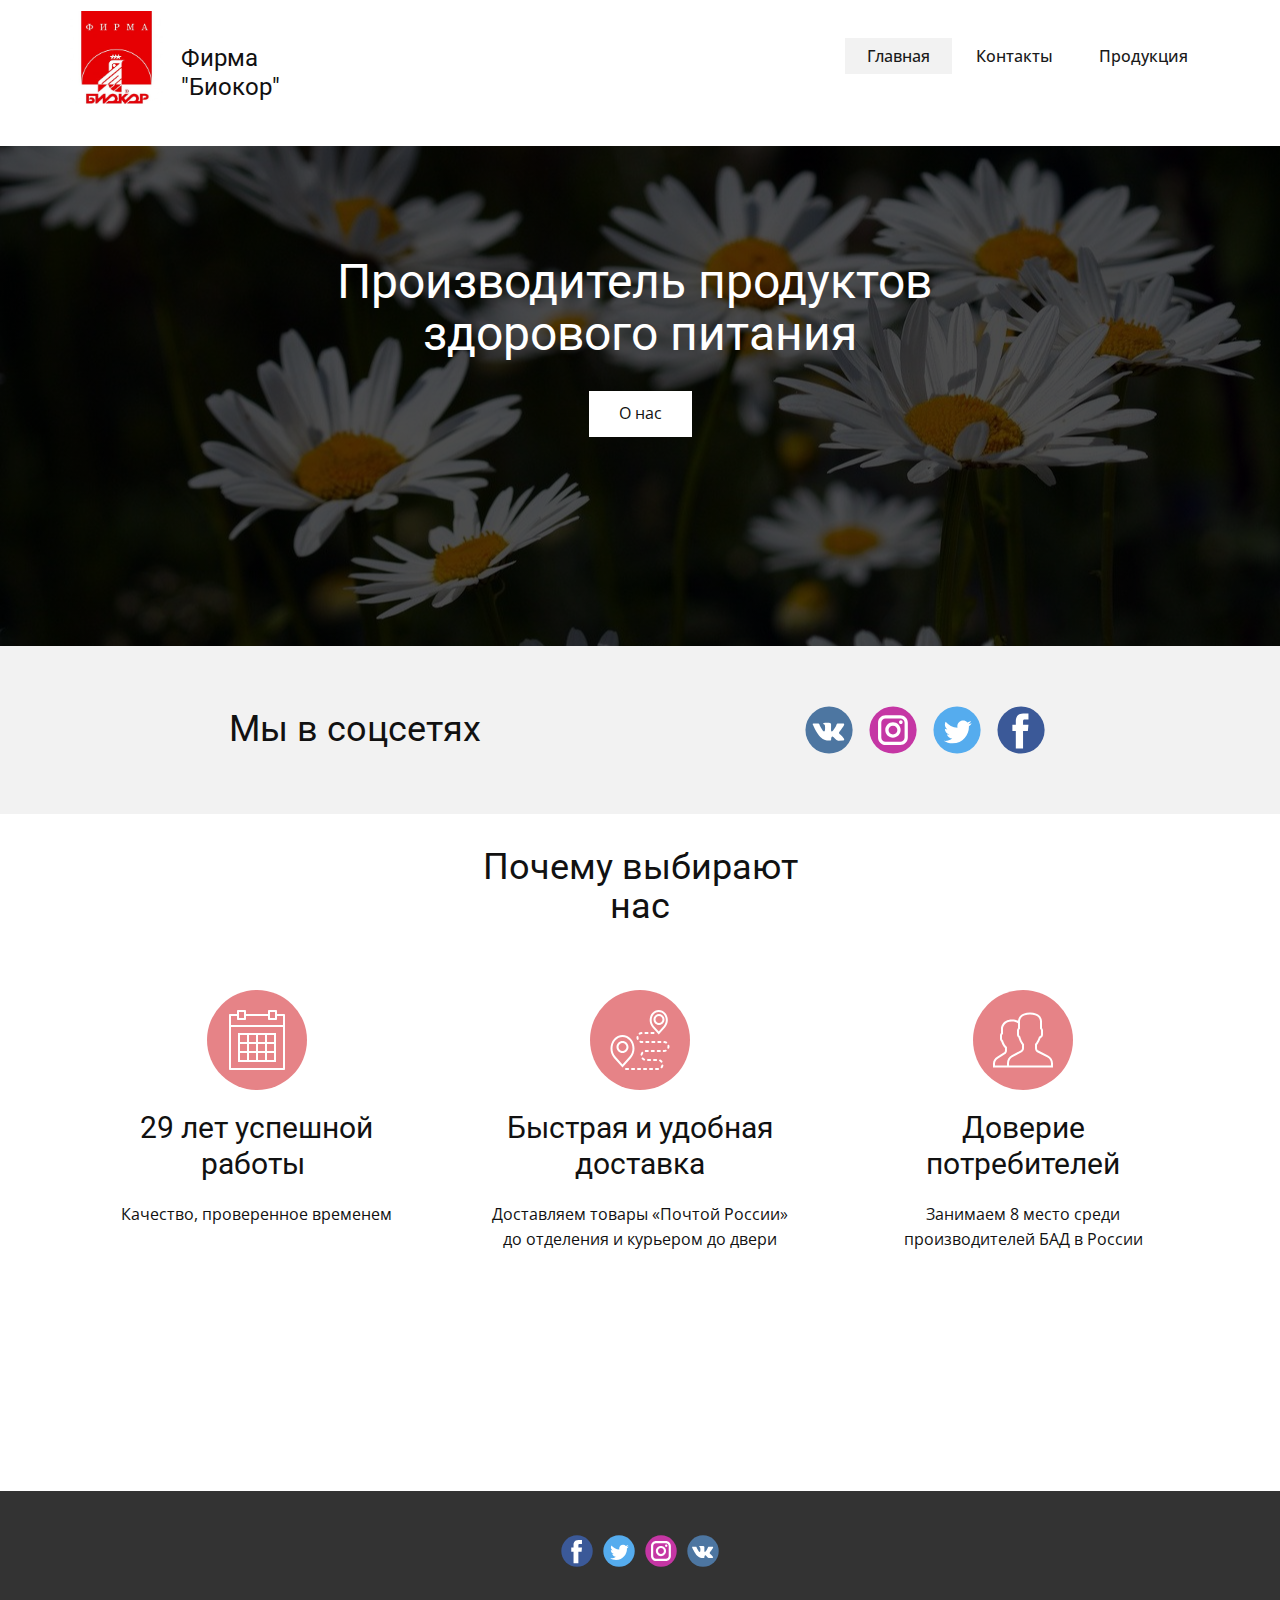
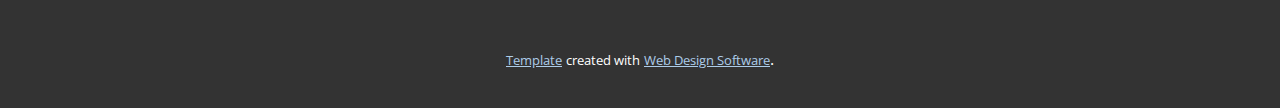
==== Главная.html @ 59d3734b "add files" ====
<!DOCTYPE html>
<html style="font-size: 16px;">
  <head>
    <meta name="viewport" content="width=device-width, initial-scale=1.0">
    <meta charset="utf-8">
    <meta name="keywords" content="Производитель продуктов&nbsp;здорового питания">
    <meta name="description" content="">
    <meta name="page_type" content="np-template-header-footer-from-plugin">
    <title>Главная</title>
    <link rel="stylesheet" href="nicepage.css" media="screen">
<link rel="stylesheet" href="Главная.css" media="screen">
    <script class="u-script" type="text/javascript" src="jquery.js" defer=""></script>
    <script class="u-script" type="text/javascript" src="nicepage.js" defer=""></script>
    <meta name="generator" content="Nicepage 3.13.2, nicepage.com">
    <link id="u-theme-google-font" rel="stylesheet" href="https://fonts.googleapis.com/css?family=Roboto:100,100i,300,300i,400,400i,500,500i,700,700i,900,900i|Open+Sans:300,300i,400,400i,600,600i,700,700i,800,800i">
    
    
    
    
    <script type="application/ld+json">{
		"@context": "http://schema.org",
		"@type": "Organization",
		"name": "",
		"url": "index.html",
		"logo": "images/logo.jpg",
		"sameAs": [
				"https://www.facebook.com/biokorru",
				"https://twitter.com/biokorru",
				"https://www.instagram.com/biokorru/",
				"https://vk.com/biokor"
		]
}</script>
    <meta property="og:title" content="Главная">
    <meta property="og:type" content="website">
    <meta name="theme-color" content="#478ac9">
    <link rel="canonical" href="index.html">
    <meta property="og:url" content="index.html">
    <meta name="twitter:site" content="@">
    <meta name="twitter:card" content="summary_large_image">
    <meta name="twitter:title" content="Главная">
    <meta name="twitter:description" content="">
  </head>
  <body class="u-body"><header class="u-clearfix u-header u-header" id="sec-7c4c"><div class="u-clearfix u-sheet u-sheet-1">
        <a href="Главная.html" data-page-id="371701706" class="u-image u-logo u-image-1" data-image-width="255" data-image-height="255" title="Главная">
          <img src="images/logo.jpg" class="u-logo-image u-logo-image-1" data-image-width="93">
        </a>
        <nav class="u-menu u-menu-dropdown u-offcanvas u-menu-1">
          <div class="menu-collapse" style="font-size: 1rem; letter-spacing: 0px; font-weight: 500;">
            <a class="u-button-style u-custom-active-color u-custom-border u-custom-border-color u-custom-hover-color u-custom-left-right-menu-spacing u-custom-padding-bottom u-custom-text-active-color u-custom-text-color u-custom-text-hover-color u-custom-top-bottom-menu-spacing u-nav-link u-text-active-palette-1-base u-text-hover-palette-2-base" href="#">
              <svg><use xmlns:xlink="http://www.w3.org/1999/xlink" xlink:href="#menu-hamburger"></use></svg>
              <svg version="1.1" xmlns="http://www.w3.org/2000/svg" xmlns:xlink="http://www.w3.org/1999/xlink"><defs><symbol id="menu-hamburger" viewBox="0 0 16 16" style="width: 16px; height: 16px;"><rect y="1" width="16" height="2"></rect><rect y="7" width="16" height="2"></rect><rect y="13" width="16" height="2"></rect>
</symbol>
</defs></svg>
            </a>
          </div>
          <div class="u-custom-menu u-nav-container">
            <ul class="u-nav u-spacing-2 u-unstyled u-nav-1"><li class="u-nav-item"><a class="u-active-grey-5 u-button-style u-hover-grey-10 u-nav-link u-text-active-grey-90 u-text-grey-90 u-text-hover-grey-90" href="Главная.html" style="padding: 10px 22px;">Главная</a>
</li><li class="u-nav-item"><a class="u-active-grey-5 u-button-style u-hover-grey-10 u-nav-link u-text-active-grey-90 u-text-grey-90 u-text-hover-grey-90" href="Контакты.html" style="padding: 10px 22px;">Контакты</a>
</li><li class="u-nav-item"><a class="u-active-grey-5 u-button-style u-hover-grey-10 u-nav-link u-text-active-grey-90 u-text-grey-90 u-text-hover-grey-90" href="Страница-1.html" style="padding: 10px 22px;">Продукция</a>
</li></ul>
          </div>
          <div class="u-custom-menu u-nav-container-collapse">
            <div class="u-black u-container-style u-inner-container-layout u-opacity u-opacity-95 u-sidenav">
              <div class="u-sidenav-overflow">
                <div class="u-menu-close"></div>
                <ul class="u-align-center u-nav u-popupmenu-items u-unstyled u-nav-2"><li class="u-nav-item"><a class="u-button-style u-nav-link" href="Главная.html" style="padding: 10px 22px;">Главная</a>
</li><li class="u-nav-item"><a class="u-button-style u-nav-link" href="Контакты.html" style="padding: 10px 22px;">Контакты</a>
</li><li class="u-nav-item"><a class="u-button-style u-nav-link" href="Страница-1.html" style="padding: 10px 22px;">Продукция</a>
</li></ul>
              </div>
            </div>
            <div class="u-black u-menu-overlay u-opacity u-opacity-70"></div>
          </div>
        </nav>
        <h4 class="u-text u-text-1">Фирма "Биокор"</h4>
      </div></header>
    <section class="u-clearfix u-image u-shading u-section-1" id="sec-bab6" data-image-width="1280" data-image-height="835">
      <div class="u-clearfix u-sheet u-sheet-1">
        <h1 class="u-align-center u-text u-text-1">Производитель продуктов&nbsp;<br>здорового питания
        </h1>
        <a href="О-нас.html" data-page-id="64418748" class="u-btn u-button-style u-hover-palette-5-light-1 u-white u-btn-1">О нас</a>
      </div>
    </section>
    <section class="u-align-center u-clearfix u-grey-5 u-section-2" id="sec-bafe">
      <div class="u-clearfix u-sheet u-valign-middle u-sheet-1">
        <div class="u-clearfix u-expanded-width u-layout-wrap u-layout-wrap-1">
          <div class="u-gutter-0 u-layout">
            <div class="u-layout-row">
              <div class="u-align-center u-container-style u-layout-cell u-left-cell u-size-30 u-layout-cell-1">
                <div class="u-container-layout u-valign-middle u-container-layout-1">
                  <h2 class="u-text u-text-1">Мы в соцсетях</h2>
                </div>
              </div>
              <div class="u-container-style u-layout-cell u-right-cell u-size-30 u-layout-cell-2">
                <div class="u-container-layout u-container-layout-2">
                  <div class="u-social-icons u-spacing-16 u-social-icons-1">
                    <a class="u-social-url" target="_blank" title="VK" href="https://vk.com/biokor"><span class="u-icon u-icon-circle u-social-icon u-social-vk u-icon-1"><svg class="u-svg-link" preserveAspectRatio="xMidYMin slice" viewBox="0 0 112 112" style=""><use xmlns:xlink="http://www.w3.org/1999/xlink" xlink:href="#svg-5aea"></use></svg><svg class="u-svg-content" viewBox="0 0 112 112" x="0" y="0" id="svg-5aea"><circle fill="currentColor" class="st0" cx="56.1" cy="56.1" r="55"></circle><path fill="#FFFFFF" d="M88.2,80.7l-9.8,0.1c0,0-2.1,0.4-4.9-1.5c-3.7-2.5-7.2-9.1-9.9-8.2C60.9,72,61,77.9,61,77.9s0,1.3-0.6,1.9
            c-0.7,0.7-2,0.9-2,0.9H54c0,0-9.7,0.6-18.3-8.3c-9.3-9.7-17.6-29-17.6-29s-0.5-1.3,0-1.9c0.6-0.7,2.2-0.7,2.2-0.7l10.5-0.1
            c0,0,1,0.2,1.7,0.7c0.6,0.4,0.9,1.2,0.9,1.2s1.7,4.3,4,8.2c4.4,7.6,6.4,9.3,7.9,8.4c2.2-1.2,1.5-10.7,1.5-10.7s0-3.5-1.1-5
            c-0.9-1.2-2.5-1.5-3.3-1.6c-0.6-0.1,0.4-1.5,1.6-2.1c1.9-0.9,5.2-1,9.2-0.9c3.1,0,4,0.2,5.2,0.5c3.6,0.9,2.4,4.3,2.4,12.4
            c0,2.6-0.5,6.3,1.4,7.5c0.8,0.5,2.8,0.1,7.7-8.3c2.3-4,4.1-8.6,4.1-8.6s0.4-0.8,1-1.2s1.4-0.3,1.4-0.3l11.1-0.1c0,0,3.3-0.4,3.9,1.1
            c0.6,1.6-1.2,5.3-5.8,11.3c-7.4,9.9-8.3,9-2.1,14.7c5.9,5.5,7.1,8.1,7.3,8.5C93.4,80.4,88.2,80.7,88.2,80.7z"></path></svg></span>
                    </a>
                    <a class="u-social-url" target="_blank" title="Instagram" href="https://www.instagram.com/biokorru/"><span class="u-icon u-icon-circle u-social-icon u-social-instagram u-icon-2"><svg class="u-svg-link" preserveAspectRatio="xMidYMin slice" viewBox="0 0 112 112" style=""><use xmlns:xlink="http://www.w3.org/1999/xlink" xlink:href="#svg-3610"></use></svg><svg class="u-svg-content" viewBox="0 0 112 112" x="0" y="0" id="svg-3610"><circle fill="currentColor" cx="56.1" cy="56.1" r="55"></circle><path fill="#FFFFFF" d="M55.9,38.2c-9.9,0-17.9,8-17.9,17.9C38,66,46,74,55.9,74c9.9,0,17.9-8,17.9-17.9C73.8,46.2,65.8,38.2,55.9,38.2
            z M55.9,66.4c-5.7,0-10.3-4.6-10.3-10.3c-0.1-5.7,4.6-10.3,10.3-10.3c5.7,0,10.3,4.6,10.3,10.3C66.2,61.8,61.6,66.4,55.9,66.4z"></path><path fill="#FFFFFF" d="M74.3,33.5c-2.3,0-4.2,1.9-4.2,4.2s1.9,4.2,4.2,4.2s4.2-1.9,4.2-4.2S76.6,33.5,74.3,33.5z"></path><path fill="#FFFFFF" d="M73.1,21.3H38.6c-9.7,0-17.5,7.9-17.5,17.5v34.5c0,9.7,7.9,17.6,17.5,17.6h34.5c9.7,0,17.5-7.9,17.5-17.5V38.8
            C90.6,29.1,82.7,21.3,73.1,21.3z M83,73.3c0,5.5-4.5,9.9-9.9,9.9H38.6c-5.5,0-9.9-4.5-9.9-9.9V38.8c0-5.5,4.5-9.9,9.9-9.9h34.5
            c5.5,0,9.9,4.5,9.9,9.9V73.3z"></path></svg></span>
                    </a>
                    <a class="u-social-url" target="_blank" title="Twitter" href="https://twitter.com/biokorru"><span class="u-icon u-icon-circle u-social-icon u-social-twitter u-icon-3"><svg class="u-svg-link" preserveAspectRatio="xMidYMin slice" viewBox="0 0 112 112" style=""><use xmlns:xlink="http://www.w3.org/1999/xlink" xlink:href="#svg-c305"></use></svg><svg class="u-svg-content" viewBox="0 0 112 112" x="0" y="0" id="svg-c305"><circle fill="currentColor" class="st0" cx="56.1" cy="56.1" r="55"></circle><path fill="#FFFFFF" d="M83.8,47.3c0,0.6,0,1.2,0,1.7c0,17.7-13.5,38.2-38.2,38.2C38,87.2,31,85,25,81.2c1,0.1,2.1,0.2,3.2,0.2
            c6.3,0,12.1-2.1,16.7-5.7c-5.9-0.1-10.8-4-12.5-9.3c0.8,0.2,1.7,0.2,2.5,0.2c1.2,0,2.4-0.2,3.5-0.5c-6.1-1.2-10.8-6.7-10.8-13.1
            c0-0.1,0-0.1,0-0.2c1.8,1,3.9,1.6,6.1,1.7c-3.6-2.4-6-6.5-6-11.2c0-2.5,0.7-4.8,1.8-6.7c6.6,8.1,16.5,13.5,27.6,14
            c-0.2-1-0.3-2-0.3-3.1c0-7.4,6-13.4,13.4-13.4c3.9,0,7.3,1.6,9.8,4.2c3.1-0.6,5.9-1.7,8.5-3.3c-1,3.1-3.1,5.8-5.9,7.4
            c2.7-0.3,5.3-1,7.7-2.1C88.7,43,86.4,45.4,83.8,47.3z"></path></svg></span>
                    </a>
                    <a class="u-social-url" target="_blank" title="Facebook" href="https://www.facebook.com/biokorru"><span class="u-icon u-icon-circle u-social-facebook u-social-icon u-icon-4"><svg class="u-svg-link" preserveAspectRatio="xMidYMin slice" viewBox="0 0 112 112" style=""><use xmlns:xlink="http://www.w3.org/1999/xlink" xlink:href="#svg-9d8c"></use></svg><svg class="u-svg-content" viewBox="0 0 112 112" x="0" y="0" id="svg-9d8c"><circle fill="currentColor" cx="56.1" cy="56.1" r="55"></circle><path fill="#FFFFFF" d="M73.5,31.6h-9.1c-1.4,0-3.6,0.8-3.6,3.9v8.5h12.6L72,58.3H60.8v40.8H43.9V58.3h-8V43.9h8v-9.2
            c0-6.7,3.1-17,17-17h12.5v13.9H73.5z"></path></svg></span>
                    </a>
                  </div>
                </div>
              </div>
            </div>
          </div>
        </div>
      </div>
    </section>
    <section class="u-align-center u-clearfix u-section-3" id="sec-f0d1">
      <div class="u-clearfix u-sheet u-sheet-1">
        <h2 class="u-text u-text-1">Почему выбирают нас</h2>
        <div class="u-expanded-width u-list u-list-1">
          <div class="u-repeater u-repeater-1">
            <div class="u-container-style u-list-item u-repeater-item">
              <div class="u-container-layout u-similar-container u-container-layout-1"><span class="u-icon u-icon-circle u-palette-2-light-1 u-spacing-20 u-icon-1"><svg class="u-svg-link" preserveAspectRatio="xMidYMin slice" viewBox="0 0 60 60" style=""><use xmlns:xlink="http://www.w3.org/1999/xlink" xlink:href="#svg-0ecd"></use></svg><svg class="u-svg-content" viewBox="0 0 60 60" x="0px" y="0px" id="svg-0ecd" style="enable-background:new 0 0 60 60;"><g><path d="M57,4h-7V1c0-0.553-0.447-1-1-1h-7c-0.553,0-1,0.447-1,1v3H19V1c0-0.553-0.447-1-1-1h-7c-0.553,0-1,0.447-1,1v3H3
		C2.447,4,2,4.447,2,5v11v43c0,0.553,0.447,1,1,1h54c0.553,0,1-0.447,1-1V16V5C58,4.447,57.553,4,57,4z M43,2h5v3v3h-5V5V2z M12,2h5
		v3v3h-5V5V2z M4,6h6v3c0,0.553,0.447,1,1,1h7c0.553,0,1-0.447,1-1V6h22v3c0,0.553,0.447,1,1,1h7c0.553,0,1-0.447,1-1V6h6v9H4V6z
		 M4,58V17h52v41H4z"></path><path d="M38,23h-7h-2h-7h-2h-9v9v2v7v2v9h9h2h7h2h7h2h9v-9v-2v-7v-2v-9h-9H38z M31,25h7v7h-7V25z M38,41h-7v-7h7V41z M22,34h7v7h-7
		V34z M22,25h7v7h-7V25z M13,25h7v7h-7V25z M13,34h7v7h-7V34z M20,50h-7v-7h7V50z M29,50h-7v-7h7V50z M38,50h-7v-7h7V50z M47,50h-7
		v-7h7V50z M47,41h-7v-7h7V41z M47,25v7h-7v-7H47z"></path>
</g></svg>
            
            
          </span>
                <h3 class="u-align-center u-text u-text-2">29 лет успешной работы&nbsp;</h3>
                <p class="u-align-center u-text u-text-3">Качество, проверенное временем</p>
              </div>
            </div>
            <div class="u-align-center u-container-style u-list-item u-repeater-item">
              <div class="u-container-layout u-similar-container u-container-layout-2"><span class="u-icon u-icon-circle u-palette-2-light-1 u-spacing-20 u-icon-2"><svg class="u-svg-link" preserveAspectRatio="xMidYMin slice" viewBox="0 0 60 60" style=""><use xmlns:xlink="http://www.w3.org/1999/xlink" xlink:href="#svg-136e"></use></svg><svg class="u-svg-content" viewBox="0 0 60 60" x="0px" y="0px" id="svg-136e" style="enable-background:new 0 0 60 60;"><g><path d="M21.021,28.977C18.75,26.412,15.722,25,12.493,25s-6.257,1.412-8.527,3.977c-4.612,5.211-4.612,13.688,0,18.899
		l8.527,9.633l8.527-9.633C25.633,42.665,25.633,34.188,21.021,28.977z M19.523,46.55l-7.029,7.941L5.464,46.55
		c-3.966-4.479-3.966-11.768,0-16.247C7.349,28.173,9.846,27,12.493,27s5.145,1.173,7.029,3.303
		C23.488,34.782,23.488,42.07,19.523,46.55z"></path><path d="M48.747,24.507l6.464-7.286c3.478-3.92,3.478-10.296,0-14.216C53.491,1.067,51.195,0,48.746,0
		c-2.448,0-4.744,1.067-6.464,3.005c-3.478,3.92-3.478,10.296,0,14.216L48.747,24.507z M43.778,4.333
		C45.113,2.828,46.877,2,48.746,2c1.87,0,3.634,0.828,4.969,2.333c2.828,3.187,2.828,8.373,0,11.56l-4.968,5.601l-4.969-5.601
		C40.95,12.706,40.95,7.52,43.778,4.333z"></path><path d="M52.604,54.517c-0.539-0.121-1.074,0.217-1.195,0.756c-0.115,0.51-0.338,0.979-0.663,1.392
		c-0.341,0.434-0.267,1.063,0.168,1.404c0.184,0.144,0.401,0.214,0.617,0.214c0.297,0,0.59-0.131,0.787-0.382
		c0.504-0.64,0.864-1.396,1.042-2.188C53.481,55.173,53.143,54.638,52.604,54.517z"></path><path d="M31.995,31c-0.433-0.001-0.854-0.078-1.252-0.23c-0.512-0.195-1.093,0.062-1.291,0.578
		c-0.196,0.516,0.063,1.094,0.578,1.291c0.626,0.238,1.285,0.36,1.963,0.361h0.357c0.553,0,1-0.447,1-1s-0.447-1-1-1H31.995z"></path><path d="M29.621,24.676c0.181,0,0.363-0.049,0.528-0.151c0.443-0.276,0.933-0.445,1.454-0.503c0.549-0.061,0.945-0.555,0.885-1.104
		s-0.551-0.941-1.104-0.885c-0.822,0.091-1.594,0.357-2.294,0.794c-0.469,0.292-0.611,0.909-0.319,1.378
		C28.961,24.509,29.287,24.676,29.621,24.676z"></path><path d="M18.064,58h-2c-0.553,0-1,0.447-1,1s0.447,1,1,1h2c0.553,0,1-0.447,1-1S18.616,58,18.064,58z"></path><path d="M35.993,40c-0.086,0-0.171,0.002-0.256,0.006c-0.552,0.022-0.98,0.488-0.958,1.04c0.021,0.538,0.465,0.959,0.998,0.959
		c0.014,0,0.028,0,0.042-0.001L37.778,42c0.553,0,1-0.447,1-1s-0.447-1-1-1H35.993z"></path><path d="M35.493,24h2c0.553,0,1-0.447,1-1s-0.447-1-1-1h-2c-0.553,0-1,0.447-1,1S34.94,24,35.493,24z"></path><path d="M47.778,40c-0.553,0-1,0.447-1,1s0.447,1,1,1h2c0.553,0,1-0.447,1-1s-0.447-1-1-1H47.778z"></path><path d="M51.351,32c0-0.553-0.447-1-1-1h-2c-0.553,0-1,0.447-1,1s0.447,1,1,1h2C50.903,33,51.351,32.553,51.351,32z"></path><path d="M41.778,42h2c0.553,0,1-0.447,1-1s-0.447-1-1-1h-2c-0.553,0-1,0.447-1,1S41.226,42,41.778,42z"></path><path d="M43.493,24c0.553,0,1-0.447,1-1s-0.447-1-1-1h-2c-0.553,0-1,0.447-1,1s0.447,1,1,1H43.493z"></path><path d="M36.351,31c-0.553,0-1,0.447-1,1s0.447,1,1,1h2c0.553,0,1-0.447,1-1s-0.447-1-1-1H36.351z"></path><path d="M45.351,32c0-0.553-0.447-1-1-1h-2c-0.553,0-1,0.447-1,1s0.447,1,1,1h2C44.903,33,45.351,32.553,45.351,32z"></path><path d="M59.426,35.632c-0.088-0.546-0.603-0.919-1.146-0.829c-0.546,0.087-0.917,0.601-0.829,1.146
		c0.028,0.178,0.044,0.359,0.042,0.552c0,0.336-0.048,0.668-0.142,0.988c-0.155,0.53,0.148,1.086,0.679,1.241
		c0.094,0.027,0.188,0.04,0.281,0.04c0.433,0,0.832-0.282,0.96-0.719c0.147-0.503,0.222-1.024,0.222-1.543
		C59.495,36.22,59.473,35.925,59.426,35.632z"></path><path d="M42.064,58h-2c-0.553,0-1,0.447-1,1s0.447,1,1,1h2c0.553,0,1-0.447,1-1S42.616,58,42.064,58z"></path><path d="M36.064,58h-2c-0.553,0-1,0.447-1,1s0.447,1,1,1h2c0.553,0,1-0.447,1-1S36.616,58,36.064,58z"></path><path d="M47.065,50c0-0.553-0.447-1-1-1h-2c-0.553,0-1,0.447-1,1s0.447,1,1,1h2C46.617,51,47.065,50.553,47.065,50z"></path><path d="M41.065,50c0-0.553-0.447-1-1-1h-2c-0.553,0-1,0.447-1,1s0.447,1,1,1h2C40.617,51,41.065,50.553,41.065,50z"></path><path d="M47.993,58h-1.93c-0.553,0-1,0.447-1,1s0.447,1,1,1l1.971-0.001l0.029-1v1c0.553,0,0.965-0.447,0.965-1
		C49.028,58.447,48.546,58,47.993,58z"></path><path d="M51.531,52.719c0.216,0,0.435-0.07,0.617-0.214c0.435-0.342,0.509-0.971,0.168-1.404c-0.503-0.639-1.152-1.167-1.879-1.528
		c-0.497-0.247-1.095-0.044-1.341,0.45c-0.246,0.495-0.044,1.095,0.45,1.341c0.463,0.229,0.877,0.566,1.197,0.974
		C50.941,52.588,51.234,52.719,51.531,52.719z"></path><path d="M55.345,39.729C54.916,39.909,54.462,40,53.993,40h-0.215c-0.553,0-1,0.447-1,1s0.447,1,1,1h0.215
		c0.736,0,1.451-0.144,2.125-0.427c0.51-0.214,0.749-0.8,0.535-1.309C56.44,39.755,55.85,39.515,55.345,39.729z"></path><path d="M28.029,29.855c0.524-0.173,0.81-0.738,0.638-1.263c-0.115-0.351-0.174-0.718-0.174-1.088
		c0.001-0.151,0.01-0.302,0.028-0.449c0.069-0.548-0.319-1.049-0.867-1.117c-0.565-0.063-1.049,0.321-1.117,0.867
		c-0.028,0.226-0.043,0.456-0.044,0.694c0,0.588,0.092,1.166,0.273,1.718c0.139,0.421,0.53,0.688,0.95,0.688
		C27.82,29.905,27.926,29.89,28.029,29.855z"></path><path d="M24.064,58h-2c-0.553,0-1,0.447-1,1s0.447,1,1,1h2c0.553,0,1-0.447,1-1S24.616,58,24.064,58z"></path><path d="M34.122,50.594c0.38,0,0.742-0.217,0.91-0.584c0.229-0.503,0.009-1.096-0.493-1.325c-0.469-0.215-0.894-0.538-1.228-0.936
		c-0.356-0.423-0.986-0.478-1.409-0.122c-0.423,0.355-0.478,0.986-0.122,1.409c0.524,0.623,1.19,1.131,1.927,1.467
		C33.842,50.564,33.983,50.594,34.122,50.594z"></path><path d="M56.746,31.738c-0.714-0.414-1.494-0.657-2.317-0.722c-0.549-0.04-1.032,0.367-1.075,0.919
		c-0.043,0.551,0.368,1.032,0.919,1.075c0.522,0.041,1.017,0.195,1.47,0.458c0.158,0.092,0.331,0.135,0.501,0.135
		c0.345,0,0.681-0.179,0.866-0.498C57.387,32.628,57.224,32.016,56.746,31.738z"></path><path d="M30.064,58h-2c-0.553,0-1,0.447-1,1s0.447,1,1,1h2c0.553,0,1-0.447,1-1S30.616,58,30.064,58z"></path><path d="M32.555,44.839c0.099-0.514,0.307-0.989,0.619-1.413c0.327-0.444,0.232-1.07-0.213-1.398
		c-0.445-0.326-1.07-0.232-1.398,0.213c-0.489,0.666-0.817,1.413-0.973,2.222c-0.104,0.542,0.251,1.066,0.794,1.171
		c0.063,0.012,0.127,0.018,0.189,0.018C32.043,45.65,32.462,45.317,32.555,44.839z"></path><path d="M48.993,15c3.032,0,5.5-2.468,5.5-5.5S52.025,4,48.993,4s-5.5,2.468-5.5,5.5S45.961,15,48.993,15z M48.993,6
		c1.93,0,3.5,1.57,3.5,3.5s-1.57,3.5-3.5,3.5s-3.5-1.57-3.5-3.5S47.064,6,48.993,6z"></path><path d="M12.493,31c-3.309,0-6,2.691-6,6s2.691,6,6,6s6-2.691,6-6S15.802,31,12.493,31z M12.493,41c-2.206,0-4-1.794-4-4
		s1.794-4,4-4s4,1.794,4,4S14.699,41,12.493,41z"></path>
</g></svg>
            
            
          </span>
                <h3 class="u-align-center u-text u-text-4">Быстрая и удобная доставка</h3>
                <p class="u-align-center u-text u-text-5">Доставляем товары «Почтой России» до отделения и курьером до двери</p>
              </div>
            </div>
            <div class="u-align-center u-container-style u-list-item u-repeater-item">
              <div class="u-container-layout u-similar-container u-container-layout-3"><span class="u-icon u-icon-circle u-palette-2-light-1 u-spacing-20 u-icon-3"><svg class="u-svg-link" preserveAspectRatio="xMidYMin slice" viewBox="0 0 60 60" style=""><use xmlns:xlink="http://www.w3.org/1999/xlink" xlink:href="#svg-aeb4"></use></svg><svg class="u-svg-content" viewBox="0 0 60 60" x="0px" y="0px" id="svg-aeb4" style="enable-background:new 0 0 60 60;"><path d="M55.014,45.389l-9.553-4.776C44.56,40.162,44,39.256,44,38.248v-3.381c0.229-0.28,0.47-0.599,0.719-0.951
	c1.239-1.75,2.232-3.698,2.954-5.799C49.084,27.47,50,26.075,50,24.5v-4c0-0.963-0.36-1.896-1-2.625v-5.319
	c0.056-0.55,0.276-3.824-2.092-6.525C44.854,3.688,41.521,2.5,37,2.5s-7.854,1.188-9.908,3.53c-1.435,1.637-1.918,3.481-2.064,4.805
	C23.314,9.949,21.294,9.5,19,9.5c-10.389,0-10.994,8.855-11,9v4.579c-0.648,0.706-1,1.521-1,2.33v3.454
	c0,1.079,0.483,2.085,1.311,2.765c0.825,3.11,2.854,5.46,3.644,6.285v2.743c0,0.787-0.428,1.509-1.171,1.915l-6.653,4.173
	C1.583,48.134,0,50.801,0,53.703V57.5h14h2h44v-4.043C60,50.019,58.089,46.927,55.014,45.389z M14,53.262V55.5H2v-1.797
	c0-2.17,1.184-4.164,3.141-5.233l6.652-4.173c1.333-0.727,2.161-2.121,2.161-3.641v-3.591l-0.318-0.297
	c-0.026-0.024-2.683-2.534-3.468-5.955l-0.091-0.396l-0.342-0.22C9.275,29.899,9,29.4,9,28.863v-3.454
	c0-0.36,0.245-0.788,0.671-1.174L10,23.938l-0.002-5.38C10.016,18.271,10.537,11.5,19,11.5c2.393,0,4.408,0.553,6,1.644v4.731
	c-0.64,0.729-1,1.662-1,2.625v4c0,0.304,0.035,0.603,0.101,0.893c0.027,0.116,0.081,0.222,0.118,0.334
	c0.055,0.168,0.099,0.341,0.176,0.5c0.001,0.002,0.002,0.003,0.003,0.005c0.256,0.528,0.629,1,1.099,1.377
	c0.005,0.019,0.011,0.036,0.016,0.054c0.06,0.229,0.123,0.457,0.191,0.68l0.081,0.261c0.014,0.046,0.031,0.093,0.046,0.139
	c0.035,0.108,0.069,0.215,0.105,0.321c0.06,0.175,0.123,0.356,0.196,0.553c0.031,0.082,0.065,0.156,0.097,0.237
	c0.082,0.209,0.164,0.411,0.25,0.611c0.021,0.048,0.039,0.1,0.06,0.147l0.056,0.126c0.026,0.058,0.053,0.11,0.079,0.167
	c0.098,0.214,0.194,0.421,0.294,0.621c0.016,0.032,0.031,0.067,0.047,0.099c0.063,0.125,0.126,0.243,0.189,0.363
	c0.108,0.206,0.214,0.4,0.32,0.588c0.052,0.092,0.103,0.182,0.154,0.269c0.144,0.246,0.281,0.472,0.414,0.682
	c0.029,0.045,0.057,0.092,0.085,0.135c0.242,0.375,0.452,0.679,0.626,0.916c0.046,0.063,0.086,0.117,0.125,0.17
	c0.022,0.029,0.052,0.071,0.071,0.097v3.309c0,0.968-0.528,1.856-1.377,2.32l-2.646,1.443l-0.461-0.041l-0.188,0.395l-5.626,3.069
	C15.801,46.924,14,49.958,14,53.262z M58,55.5H16v-2.238c0-2.571,1.402-4.934,3.659-6.164l8.921-4.866
	C30.073,41.417,31,39.854,31,38.155v-4.018v-0.001l-0.194-0.232l-0.038-0.045c-0.002-0.003-0.064-0.078-0.165-0.21
	c-0.006-0.008-0.012-0.016-0.019-0.024c-0.053-0.069-0.115-0.152-0.186-0.251c-0.001-0.002-0.002-0.003-0.003-0.005
	c-0.149-0.207-0.336-0.476-0.544-0.8c-0.005-0.007-0.009-0.015-0.014-0.022c-0.098-0.153-0.202-0.32-0.308-0.497
	c-0.008-0.013-0.016-0.026-0.024-0.04c-0.226-0.379-0.466-0.808-0.705-1.283c0,0-0.001-0.001-0.001-0.002
	c-0.127-0.255-0.254-0.523-0.378-0.802l0,0c-0.017-0.039-0.035-0.077-0.052-0.116h0c-0.055-0.125-0.11-0.256-0.166-0.391
	c-0.02-0.049-0.04-0.1-0.06-0.15c-0.052-0.131-0.105-0.263-0.161-0.414c-0.102-0.272-0.198-0.556-0.29-0.849l-0.055-0.178
	c-0.006-0.02-0.013-0.04-0.019-0.061c-0.094-0.316-0.184-0.639-0.26-0.971l-0.091-0.396l-0.341-0.22
	C26.346,25.803,26,25.176,26,24.5v-4c0-0.561,0.238-1.084,0.67-1.475L27,18.728V12.5v-0.354l-0.027-0.021
	c-0.034-0.722,0.009-2.935,1.623-4.776C30.253,5.458,33.081,4.5,37,4.5c3.905,0,6.727,0.951,8.386,2.828
	c1.947,2.201,1.625,5.017,1.623,5.041L47,18.728l0.33,0.298C47.762,19.416,48,19.939,48,20.5v4c0,0.873-0.572,1.637-1.422,1.899
	l-0.498,0.153l-0.16,0.495c-0.669,2.081-1.622,4.003-2.834,5.713c-0.297,0.421-0.586,0.794-0.837,1.079L42,34.123v4.125
	c0,1.77,0.983,3.361,2.566,4.153l9.553,4.776C56.513,48.374,58,50.78,58,53.457V55.5z"></path></svg>
            
            
          </span>
                <h3 class="u-align-center u-text u-text-6">Доверие потребителей</h3>
                <p class="u-align-center u-text u-text-7">Занимаем 8 место среди производителей БАД в России</p>
              </div>
            </div>
          </div>
        </div>
      </div>
    </section>
    
    
    <footer class="u-clearfix u-footer u-grey-80" id="sec-e0d2"><div class="u-clearfix u-sheet u-sheet-1">
        <div class="u-align-left u-social-icons u-spacing-10 u-social-icons-1">
          <a class="u-social-url" title="facebook" target="_blank" href="https://www.facebook.com/biokorru"><span class="u-icon u-icon-circle u-social-facebook u-social-icon u-icon-1"><svg class="u-svg-link" preserveAspectRatio="xMidYMin slice" viewBox="0 0 112 112" style=""><use xmlns:xlink="http://www.w3.org/1999/xlink" xlink:href="#svg-e017"></use></svg><svg class="u-svg-content" viewBox="0 0 112 112" x="0" y="0" id="svg-e017"><circle fill="currentColor" cx="56.1" cy="56.1" r="55"></circle><path fill="#FFFFFF" d="M73.5,31.6h-9.1c-1.4,0-3.6,0.8-3.6,3.9v8.5h12.6L72,58.3H60.8v40.8H43.9V58.3h-8V43.9h8v-9.2
            c0-6.7,3.1-17,17-17h12.5v13.9H73.5z"></path></svg></span>
          </a>
          <a class="u-social-url" title="twitter" target="_blank" href="https://twitter.com/biokorru"><span class="u-icon u-icon-circle u-social-icon u-social-twitter u-icon-2"><svg class="u-svg-link" preserveAspectRatio="xMidYMin slice" viewBox="0 0 112 112" style=""><use xmlns:xlink="http://www.w3.org/1999/xlink" xlink:href="#svg-14d3"></use></svg><svg class="u-svg-content" viewBox="0 0 112 112" x="0" y="0" id="svg-14d3"><circle fill="currentColor" class="st0" cx="56.1" cy="56.1" r="55"></circle><path fill="#FFFFFF" d="M83.8,47.3c0,0.6,0,1.2,0,1.7c0,17.7-13.5,38.2-38.2,38.2C38,87.2,31,85,25,81.2c1,0.1,2.1,0.2,3.2,0.2
            c6.3,0,12.1-2.1,16.7-5.7c-5.9-0.1-10.8-4-12.5-9.3c0.8,0.2,1.7,0.2,2.5,0.2c1.2,0,2.4-0.2,3.5-0.5c-6.1-1.2-10.8-6.7-10.8-13.1
            c0-0.1,0-0.1,0-0.2c1.8,1,3.9,1.6,6.1,1.7c-3.6-2.4-6-6.5-6-11.2c0-2.5,0.7-4.8,1.8-6.7c6.6,8.1,16.5,13.5,27.6,14
            c-0.2-1-0.3-2-0.3-3.1c0-7.4,6-13.4,13.4-13.4c3.9,0,7.3,1.6,9.8,4.2c3.1-0.6,5.9-1.7,8.5-3.3c-1,3.1-3.1,5.8-5.9,7.4
            c2.7-0.3,5.3-1,7.7-2.1C88.7,43,86.4,45.4,83.8,47.3z"></path></svg></span>
          </a>
          <a class="u-social-url" title="instagram" target="_blank" href="https://www.instagram.com/biokorru/"><span class="u-icon u-icon-circle u-social-icon u-social-instagram u-icon-3"><svg class="u-svg-link" preserveAspectRatio="xMidYMin slice" viewBox="0 0 112 112" style=""><use xmlns:xlink="http://www.w3.org/1999/xlink" xlink:href="#svg-a648"></use></svg><svg class="u-svg-content" viewBox="0 0 112 112" x="0" y="0" id="svg-a648"><circle fill="currentColor" cx="56.1" cy="56.1" r="55"></circle><path fill="#FFFFFF" d="M55.9,38.2c-9.9,0-17.9,8-17.9,17.9C38,66,46,74,55.9,74c9.9,0,17.9-8,17.9-17.9C73.8,46.2,65.8,38.2,55.9,38.2
            z M55.9,66.4c-5.7,0-10.3-4.6-10.3-10.3c-0.1-5.7,4.6-10.3,10.3-10.3c5.7,0,10.3,4.6,10.3,10.3C66.2,61.8,61.6,66.4,55.9,66.4z"></path><path fill="#FFFFFF" d="M74.3,33.5c-2.3,0-4.2,1.9-4.2,4.2s1.9,4.2,4.2,4.2s4.2-1.9,4.2-4.2S76.6,33.5,74.3,33.5z"></path><path fill="#FFFFFF" d="M73.1,21.3H38.6c-9.7,0-17.5,7.9-17.5,17.5v34.5c0,9.7,7.9,17.6,17.5,17.6h34.5c9.7,0,17.5-7.9,17.5-17.5V38.8
            C90.6,29.1,82.7,21.3,73.1,21.3z M83,73.3c0,5.5-4.5,9.9-9.9,9.9H38.6c-5.5,0-9.9-4.5-9.9-9.9V38.8c0-5.5,4.5-9.9,9.9-9.9h34.5
            c5.5,0,9.9,4.5,9.9,9.9V73.3z"></path></svg></span>
          </a>
          <a class="u-social-url" target="_blank" title="VK" href="https://vk.com/biokor"><span class="u-icon u-icon-circle u-social-icon u-social-vk u-icon-4"><svg class="u-svg-link" preserveAspectRatio="xMidYMin slice" viewBox="0 0 112 112" style=""><use xmlns:xlink="http://www.w3.org/1999/xlink" xlink:href="#svg-bfa0"></use></svg><svg class="u-svg-content" viewBox="0 0 112 112" x="0" y="0" id="svg-bfa0"><circle fill="currentColor" class="st0" cx="56.1" cy="56.1" r="55"></circle><path fill="#FFFFFF" d="M88.2,80.7l-9.8,0.1c0,0-2.1,0.4-4.9-1.5c-3.7-2.5-7.2-9.1-9.9-8.2C60.9,72,61,77.9,61,77.9s0,1.3-0.6,1.9
            c-0.7,0.7-2,0.9-2,0.9H54c0,0-9.7,0.6-18.3-8.3c-9.3-9.7-17.6-29-17.6-29s-0.5-1.3,0-1.9c0.6-0.7,2.2-0.7,2.2-0.7l10.5-0.1
            c0,0,1,0.2,1.7,0.7c0.6,0.4,0.9,1.2,0.9,1.2s1.7,4.3,4,8.2c4.4,7.6,6.4,9.3,7.9,8.4c2.2-1.2,1.5-10.7,1.5-10.7s0-3.5-1.1-5
            c-0.9-1.2-2.5-1.5-3.3-1.6c-0.6-0.1,0.4-1.5,1.6-2.1c1.9-0.9,5.2-1,9.2-0.9c3.1,0,4,0.2,5.2,0.5c3.6,0.9,2.4,4.3,2.4,12.4
            c0,2.6-0.5,6.3,1.4,7.5c0.8,0.5,2.8,0.1,7.7-8.3c2.3-4,4.1-8.6,4.1-8.6s0.4-0.8,1-1.2s1.4-0.3,1.4-0.3l11.1-0.1c0,0,3.3-0.4,3.9,1.1
            c0.6,1.6-1.2,5.3-5.8,11.3c-7.4,9.9-8.3,9-2.1,14.7c5.9,5.5,7.1,8.1,7.3,8.5C93.4,80.4,88.2,80.7,88.2,80.7z"></path></svg></span>
          </a>
        </div>
      </div></footer>
    <section class="u-backlink u-clearfix u-grey-80">
      <a class="u-link" href="https://nicepage.com/templates" target="_blank">
        <span>Template</span>
      </a>
      <p class="u-text">
        <span>created with</span>
      </p>
      <a class="u-link" href="https://nicepage.com/" target="_blank">
        <span>Web Design Software</span>
      </a>. 
    </section>
  </body>
</html>
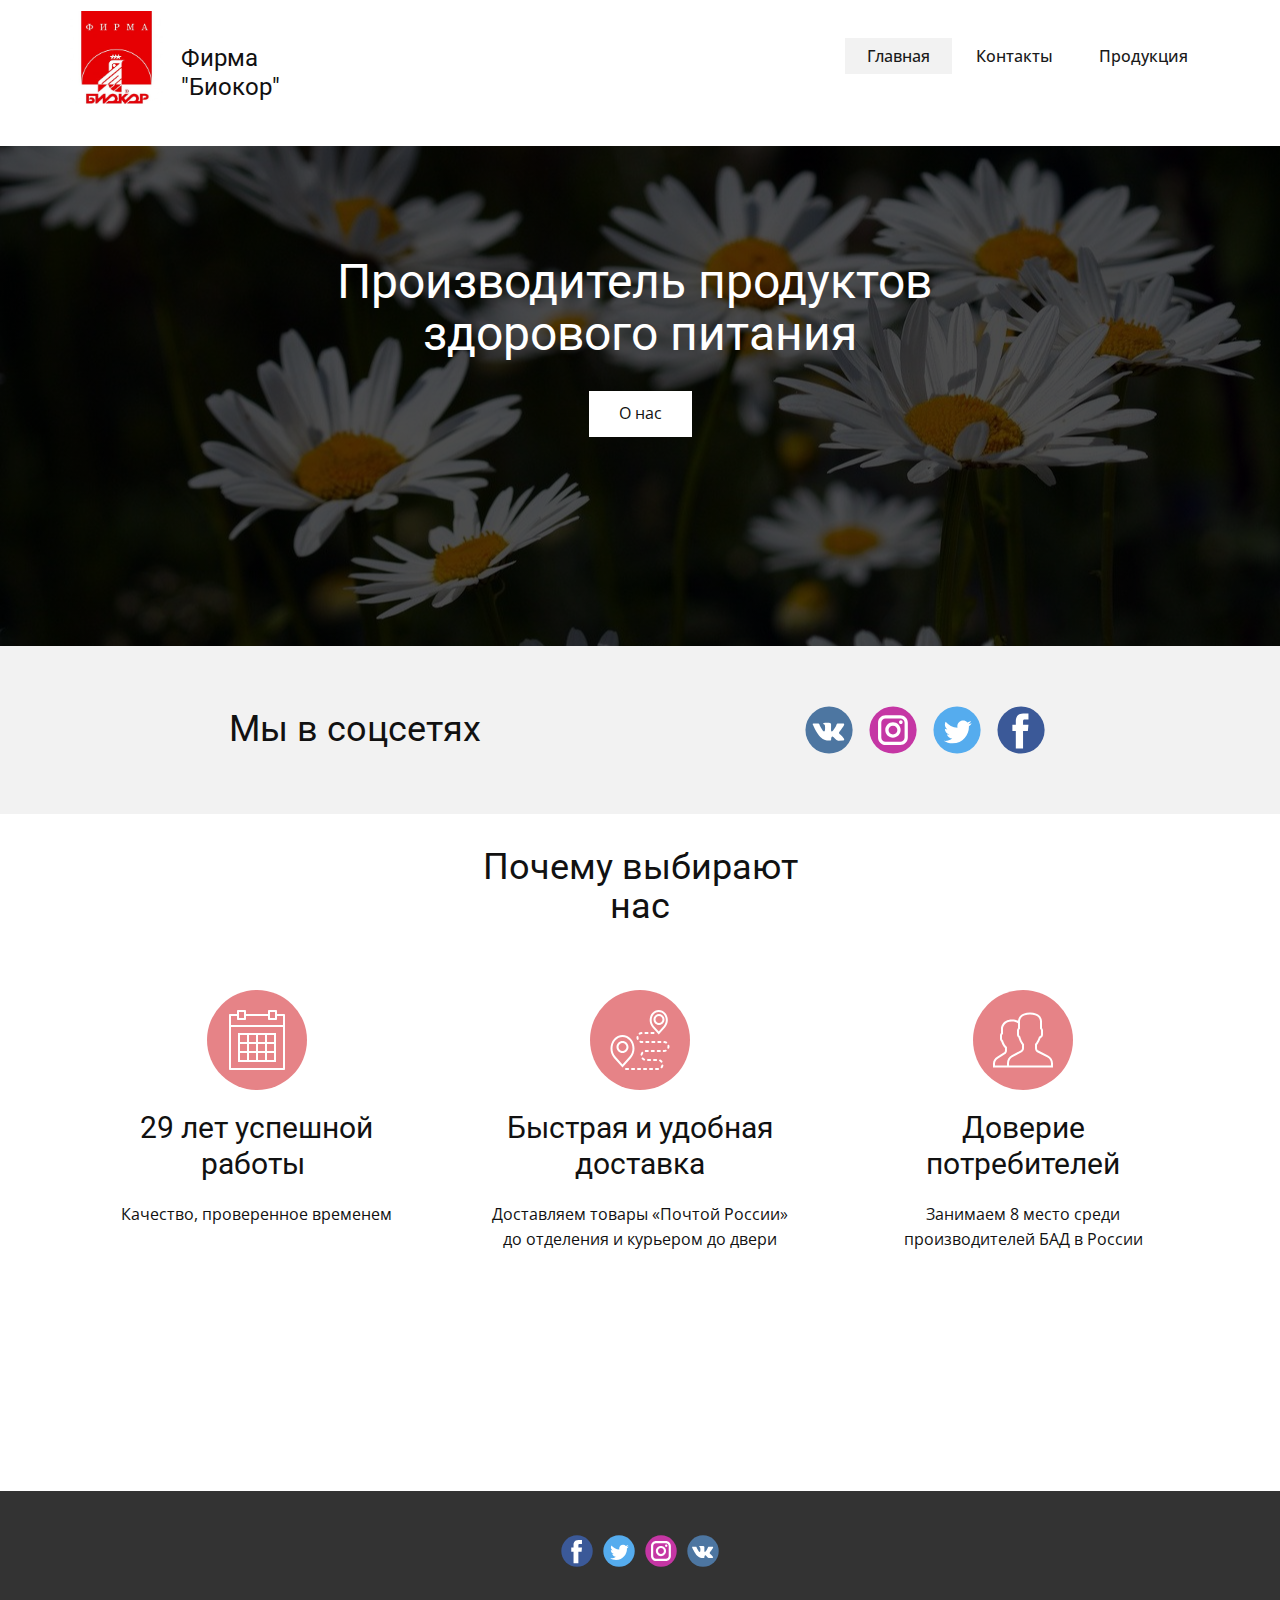
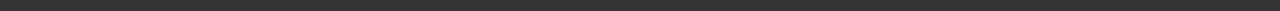
==== commit bc9e5369: "Update Главная.html" ====
--- a/Главная.html
+++ b/Главная.html
@@ -253,16 +253,6 @@
           </a>
         </div>
       </div></footer>
-    <section class="u-backlink u-clearfix u-grey-80">
-      <a class="u-link" href="https://nicepage.com/templates" target="_blank">
-        <span>Template</span>
-      </a>
-      <p class="u-text">
-        <span>created with</span>
-      </p>
-      <a class="u-link" href="https://nicepage.com/" target="_blank">
-        <span>Web Design Software</span>
-      </a>. 
-    </section>
+    
   </body>
-</html>+</html>
